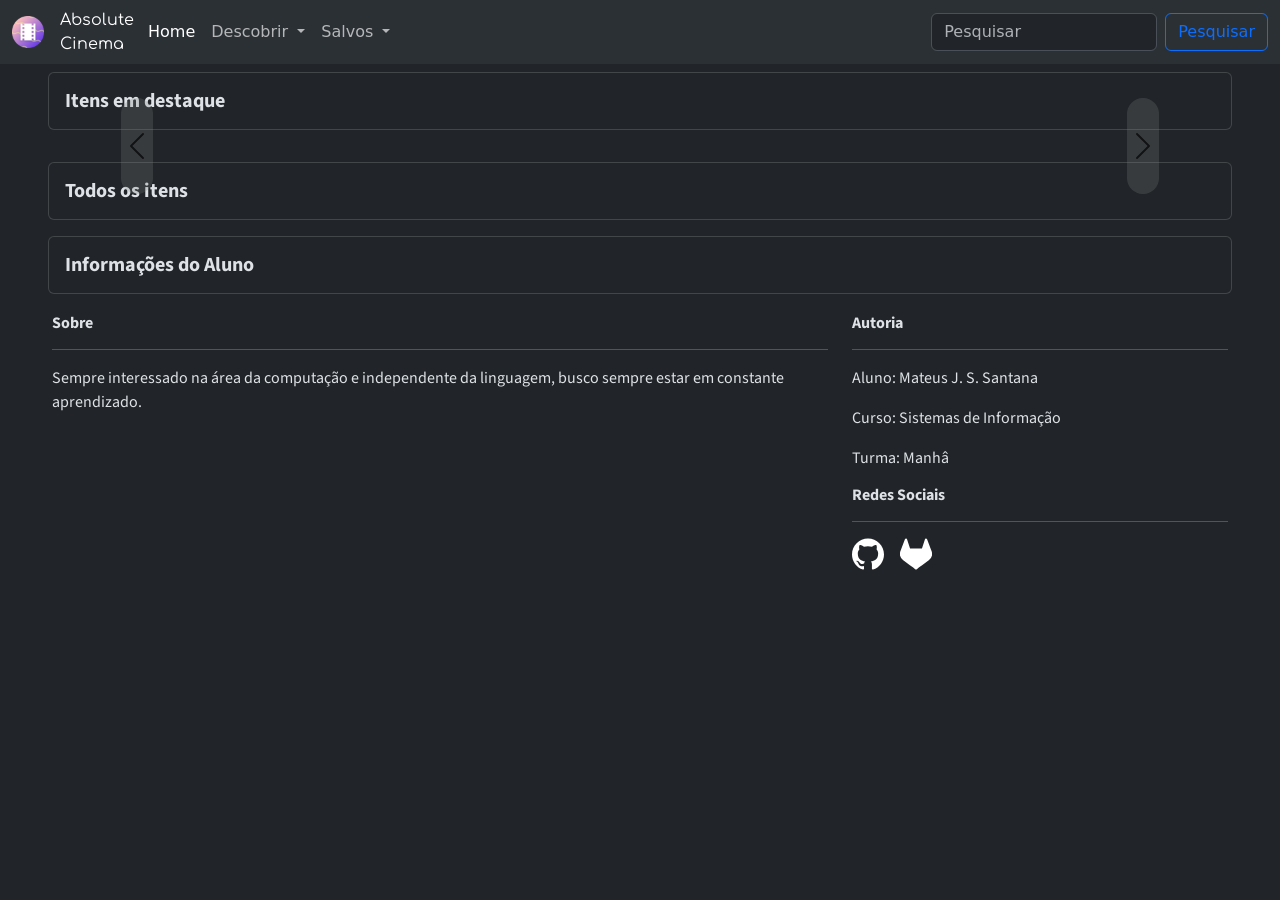
==== public/index.html @ 3ec8dc6d "A fonte foi trocada" ====
<!DOCTYPE html>
<html lang="en">

<head>
    <!-- Metadata -->
    <meta charset="UTF-8">
    <title>Absolute Cinema</title>
    <!-- Viewport -->
    <meta name="viewport" content="width=device-width, initial-scale=1">
    <!-- Favicon -->
    <link rel="icon" href="assets/img/favicon.ico">
    <!-- CSS -->
    <link rel="stylesheet" href="assets/css/styles.css" type="text/css">
    <!-- Fontes -->
    <link rel="preconnect" href="https://fonts.googleapis.com">
    <link rel="preconnect" href="https://fonts.gstatic.com" crossorigin>
    <link href="https://fonts.googleapis.com/css2?family=Comfortaa&display=swap" rel="stylesheet">
    <link href="https://fonts.googleapis.com/css2?family=Source+Sans+3&display=swap" rel="stylesheet">
    <!-- Bootstrap CSS & JS-->
    <link href="https://cdn.jsdelivr.net/npm/bootstrap@5.3.5/dist/css/bootstrap.min.css" rel="stylesheet"
        integrity="sha384-SgOJa3DmI69IUzQ2PVdRZhwQ+dy64/BUtbMJw1MZ8t5HZApcHrRKUc4W0kG879m7" crossorigin="anonymous">
    <script src="https://cdn.jsdelivr.net/npm/bootstrap@5.3.5/dist/js/bootstrap.bundle.min.js"
        integrity="sha384-k6d4wzSIapyDyv1kpU366/PK5hCdSbCRGRCMv+eplOQJWyd1fbcAu9OCUj5zNLiq" crossorigin="anonymous">
    </script>
</head>

<body data-bs-theme="dark">
    <!-- Cabeçalho -->
    <nav class="body-section body-header navbar navbar-expand-md bg-body-tertiary w-100">
        <div class="container-fluid">
            <a class="navbar-brand" href="/">
                <img class="picture-logo" src="assets/img/icon.png">
            </a>
            <a class="navbar-brand logo-text text-center text-md-start py-0 mx-0 fs-6 text-wrap" href="/">
                Absolute Cinema
            </a>
            <button class="navbar-toggler" type="button" data-bs-toggle="collapse"
                data-bs-target="#navbarSupportedContent" aria-controls="navbarSupportedContent" aria-expanded="false"
                aria-label="Toggle navigation">
                <span class="navbar-toggler-icon"></span>
            </button>
            <div class="collapse navbar-collapse" id="navbarSupportedContent">
                <ul class="navbar-nav me-auto mb-2 mb-lg-0">
                    <li class="nav-item">
                        <a class="nav-link active" aria-current="page" href="#">Home</a>
                    </li>
                    <li class="nav-item dropdown">
                        <a class="nav-link dropdown-toggle" href="trending.html" role="button" data-bs-toggle="dropdown"
                            aria-expanded="false">
                            Descobrir
                        </a>
                        <ul class="dropdown-menu">
                            <li><a class="dropdown-item" href="trending/new.html">Novidades</a></li>
                            <li><a class="dropdown-item" href="trending/popular.html">Populares</a></li>
                            <li><a class="dropdown-item" href="trending/rated.html">Bem Avaliados</a></li>
                            <li><a class="dropdown-item" href="trending/genres.html">Gêneros</a></li>
                        </ul>
                    </li>
                    <li class="nav-item dropdown">
                        <a class="nav-link dropdown-toggle" href="user/saved.html" role="button"
                            data-bs-toggle="dropdown" aria-expanded="false">
                            Salvos
                        </a>
                        <ul class="dropdown-menu">
                            <li><a class="dropdown-item" href="user/playlists.html">Minhas Listas</a></li>
                            <li><a class="dropdown-item" href="user/favorites.html">Favoritos</a></li>
                            <li><a class="dropdown-item" href="user/watchlater.html">Assistir mais tarde</a></li>
                        </ul>
                    </li>
                </ul>
                <form class="d-flex" role="search">
                    <input class="form-control me-2" type="search" placeholder="Pesquisar" aria-label="Search">
                    <button class="btn btn-outline-primary" type="submit">Pesquisar</button>
                </form>
            </div>
        </div>
    </nav>

    <div class="d-flex w-100 justify-content-center">
        <!-- Conteúdo -->
        <div class="avoid-large container-fluid m-0 g-0 p-2">

            <!-- Seção 1: Itens em Destaque -->
            <!-- TODO:
            const carousel = new bootstrap.Carousel('#myCarousel')
            -->
            <div class="card mb-3">
                <div class="card-body">
                    <h5 class="m-0 y-0">
                        <strong>Itens em destaque</strong>
                    </h5>
                </div>
            </div>

            <section>
                <div id="destaque" class="carousel slide" data-bs-ride="carousel">
                    <div id="carousel" class="carousel-inner"></div>
                    <button class="carousel-control-prev" type="button" data-bs-target="#destaque" data-bs-slide="prev">
                        <span class="carousel-control-prev-icon black-text-white-background-button"
                            aria-hidden="true"></span>
                        <span class="visually-hidden">Previous</span>
                    </button>
                    <button class="carousel-control-next" type="button" data-bs-target="#destaque" data-bs-slide="next">
                        <span class="carousel-control-next-icon black-text-white-background-button"
                            aria-hidden="true"></span>
                        <span class="visually-hidden">Next</span>
                    </button>

                </div>
            </section>

            <!-- Seção 2: Grupo de cards -->
            <div class="card my-3">
                <div class="card-body">
                    <h5 class="m-0 y-0">
                        <strong>Todos os itens</strong>
                    </h5>
                </div>
            </div>

            <section>
                <div id="cards-filmes" class="row row-cols-1 row-cols-md-2 g-4"></div>

            </section>

            <!-- Espaço vazio -->
            <div class="mt-4">
            </div>

            <!-- Seção 3 - Informações sobre o autor -->
            <div class="card my-3">
                <div class="card-body">
                    <h5 class="m-0 y-0">
                        <strong>Informações do Aluno</strong>
                    </h5>
                </div>
            </div>

            <section class="row p-1">
                <div class="col-md-8">
                    <h6><strong>Sobre</strong></h6>
                    <hr>
                    <p>Sempre interessado na área da computação e independente da linguagem, busco sempre estar em
                        constante
                        aprendizado.</p>
                </div>

                <div class="col-md-4">
                    <h6><strong>Autoria</strong></h6>
                    <hr>
                    <p>Aluno: Mateus J. S. Santana</p>
                    <p>Curso: Sistemas de Informação</p>
                    <p>Turma: Manhâ</p>
                    <h6><strong>Redes Sociais</strong></h6>
                    <hr>
                    <div class="d-flex flex-row">
                        <a class="text-decoration-none" href="https://github.com/mateusjdev">
                            <img class="social-icon me-3" src="assets/img/social/github.svg">
                        </a>
                        <a class="text-decoration-none" href="https://gitlab.com/mateusjdev">
                            <img class="social-icon me-3" src="assets/img/social/gitlab.svg">
                        </a>
                    </div>
                </div>
            </section>

        </div>
    </div>
    <!-- Montagem dinâmica do site -->
    <script>
        // Seleciona uma quantidade solicitada de ids do array de filmes aleatoriamente
        function getRandomMoviesId(filmes, quantidade) {
            idFilmes = [];

            for (i = 0; i < quantidade && i < filmes.length;) {
                let num = Math.floor(Math.random() * filmes.length);
                let unico = true;

                for (j = 0; j < idFilmes.length && unico; j++) {
                    if (num === idFilmes[j]) {
                        unico = false;
                    }
                }

                if (unico) {
                    idFilmes.push(num);
                    i++;
                }
            }

            return idFilmes;
        }

        function adicionarConteudo(filmes) {
            let arrIdFilmesAleatorios = getRandomMoviesId(filmes, 5);

            // Adiciona cards ao menu de "Itens em destaque"
            for (let i = 0; i < arrIdFilmesAleatorios.length; i++) {
                let id = arrIdFilmesAleatorios[i];
                let infoFilme = filmes[id];
                let carouselClass = "carousel-item";
                if (i === 0) {
                    // Configura o 1º card (index: 0) como ativo
                    carouselClass += " active";
                }

                document.getElementById("carousel").innerHTML += `<div class="${carouselClass}">
                    <a class="text-decoration-none" href="/detalhes.html?id=${infoFilme.id}">
                        <img src="assets/img/banner/${infoFilme.banner_wide}" class="d-block w-100">
                        <div class="carousel-caption black-text-white-background p-1 p-md-3">
                            <h5 class="m-0 p-0">${infoFilme.nome}</h5>
                            <p class="d-none d-md-block mt-1 m-0 p-0">${infoFilme.sinopse_breve}</p>
                        </div>
                    </a>
                </div>`

            }

            // Adiciona cards ao menu de "Todos os itens"
            for (let i = 0; i < filmes.length; i++) {
                let infoFilme = filmes[i];
                document.getElementById("cards-filmes").innerHTML += `<div class="col">
                    <a class="card h-100 text-decoration-none" href="/detalhes.html?id=${infoFilme.id}">
                        <img src="assets/img/banner/${infoFilme.banner_wide}" class="card-img-top">
                        <div class="card-body">
                            <h5 class="card-title">${infoFilme.nome}</h5>
                            <p class="card-text">${infoFilme.sinopse_breve}</p>
                        </div>
                    </a>
                </div>`
            }
        }

        // JSON com os dados dos filmes
        // Pode ser acessado pelo objeto
        var filmes = fetch('http://localhost:3000/filmes')
            .then(res => res.json())
            .then(data => adicionarConteudo(data))
            .catch(err => console.error('Erro:', err))
    </script>

</body>

</html>
---- public/assets/css/styles.css ----
:root {
    --carousel-text: rgb(255, 255, 255);
}

.black-text-white-background h5,
.black-text-white-background p {
    color: var(--carousel-text);
}

.black-text-white-background,
.black-text-white-background-button {
    background: rgba(127, 127, 127, 0.5);
    backdrop-filter: blur(4px);
}

.black-text-white-background {
    border-radius: 10px;
    padding-top: 8px;
    padding-bottom: 8px;
}

.black-text-white-background-button {
    border-radius: 45px;
    padding-top: 48px;
    padding-bottom: 48px;
}

.avoid-large {
    /* Configurado um tamanho máximo para a pagina inicial, porque alguns 
        itens ficam muito grandes em monitores maiores.
        */
    max-width: 75em;
}

p,
h1,
h2,
h3,
h4,
h5,
h6 {
    font-family: "Source Sans 3", sans-serif;
    font-optical-sizing: auto;
    font-weight: 400;
    font-style: normal;
}

.logo-text {
    max-width: 80px;
    font-family: "Comfortaa", sans-serif;
    font-optical-sizing: auto;
    font-weight: 400;
    font-style: normal;
}

.avoid-large-picture {
    max-width: 300px !important;
}

.thumbBackground {
    background-position: center;
    background-size: contain;
}

.thumbBackdrop {
    backdrop-filter: blur(4px);
    background-color: rgba(0, 0, 0, 0.5);
}

.extra-youtube {
    aspect-ratio: 16/9;
    height: auto;
}

.extra-img {
    aspect-ratio: 16/9;
    height: auto;
    position: relative;
}

.download-button {
    position: absolute;
    right: 0;
    bottom: 0;
}

.picture-logo,
.social-icon,
.download-icon {
    width: 32px;
    height: 32px;
}

.warning-icon {
    width: 64px;
    height: 64px;
}

[data-bs-theme="dark"] .download-icon,
[data-bs-theme="dark"] .warning-icon,
[data-bs-theme="dark"] .social-icon {
    filter: invert();
}
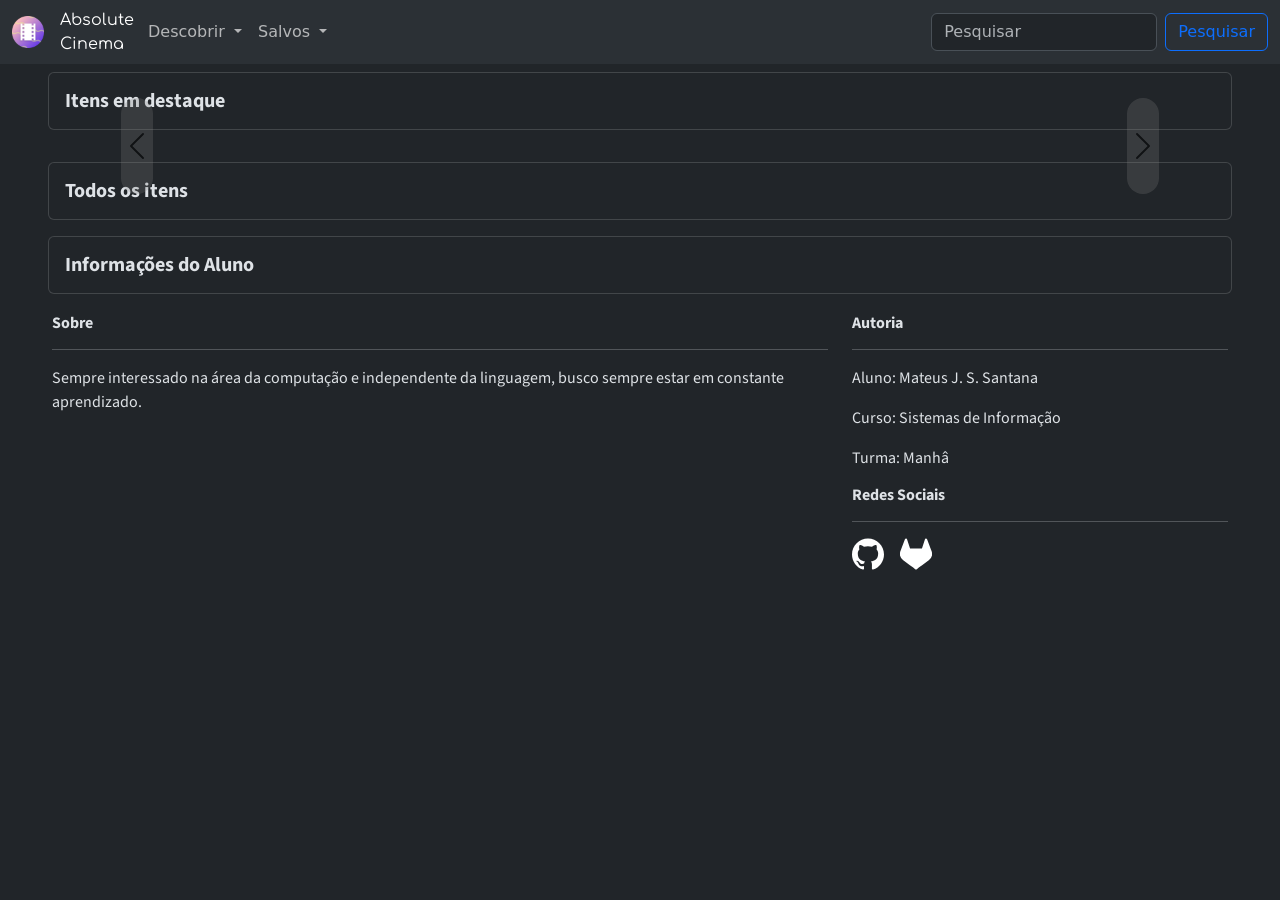
==== commit db4e6b57: "Remover navbar.home" ====
--- a/public/index.html
+++ b/public/index.html
@@ -41,9 +41,6 @@
             </button>
             <div class="collapse navbar-collapse" id="navbarSupportedContent">
                 <ul class="navbar-nav me-auto mb-2 mb-lg-0">
-                    <li class="nav-item">
-                        <a class="nav-link active" aria-current="page" href="#">Home</a>
-                    </li>
                     <li class="nav-item dropdown">
                         <a class="nav-link dropdown-toggle" href="trending.html" role="button" data-bs-toggle="dropdown"
                             aria-expanded="false">
--- a/public/assets/css/styles.css
+++ b/public/assets/css/styles.css
@@ -100,4 +100,8 @@
 [data-bs-theme="dark"] .warning-icon,
 [data-bs-theme="dark"] .social-icon {
     filter: invert();
+}
+
+.overflow-wrap-break-word {
+    overflow-wrap: break-word;
 }
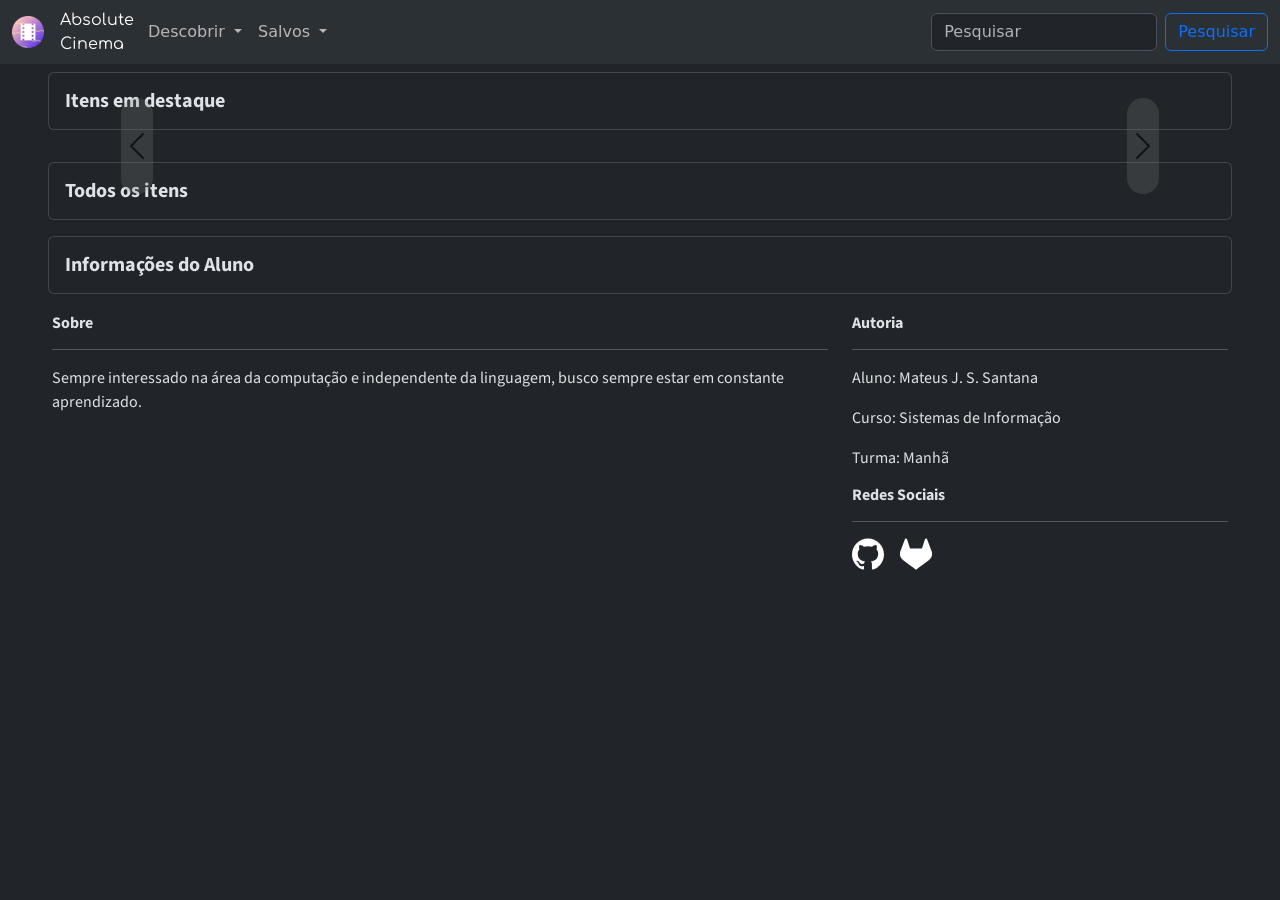
==== commit 5b768973: "Add editorconfig, +prettier" ====
--- a/public/index.html
+++ b/public/index.html
@@ -2,206 +2,203 @@
 <html lang="en">
 
 <head>
-    <!-- Metadata -->
-    <meta charset="UTF-8">
-    <title>Absolute Cinema</title>
-    <!-- Viewport -->
-    <meta name="viewport" content="width=device-width, initial-scale=1">
-    <!-- Favicon -->
-    <link rel="icon" href="assets/img/favicon.ico">
-    <!-- CSS -->
-    <link rel="stylesheet" href="assets/css/styles.css" type="text/css">
-    <!-- Fontes -->
-    <link rel="preconnect" href="https://fonts.googleapis.com">
-    <link rel="preconnect" href="https://fonts.gstatic.com" crossorigin>
-    <link href="https://fonts.googleapis.com/css2?family=Comfortaa&display=swap" rel="stylesheet">
-    <link href="https://fonts.googleapis.com/css2?family=Source+Sans+3&display=swap" rel="stylesheet">
-    <!-- Bootstrap CSS & JS-->
-    <link href="https://cdn.jsdelivr.net/npm/bootstrap@5.3.5/dist/css/bootstrap.min.css" rel="stylesheet"
-        integrity="sha384-SgOJa3DmI69IUzQ2PVdRZhwQ+dy64/BUtbMJw1MZ8t5HZApcHrRKUc4W0kG879m7" crossorigin="anonymous">
-    <script src="https://cdn.jsdelivr.net/npm/bootstrap@5.3.5/dist/js/bootstrap.bundle.min.js"
-        integrity="sha384-k6d4wzSIapyDyv1kpU366/PK5hCdSbCRGRCMv+eplOQJWyd1fbcAu9OCUj5zNLiq" crossorigin="anonymous">
+  <!-- Metadata -->
+  <meta charset="UTF-8">
+  <title>Absolute Cinema</title>
+  <!-- Viewport -->
+  <meta name="viewport" content="width=device-width, initial-scale=1">
+  <!-- Favicon -->
+  <link rel="icon" href="assets/img/favicon.ico">
+  <!-- CSS -->
+  <link rel="stylesheet" href="assets/css/styles.css" type="text/css">
+  <!-- Fontes -->
+  <link rel="preconnect" href="https://fonts.googleapis.com">
+  <link rel="preconnect" href="https://fonts.gstatic.com" crossorigin>
+  <link href="https://fonts.googleapis.com/css2?family=Comfortaa&display=swap" rel="stylesheet">
+  <link href="https://fonts.googleapis.com/css2?family=Source+Sans+3&display=swap" rel="stylesheet">
+  <!-- Bootstrap CSS & JS-->
+  <link href="https://cdn.jsdelivr.net/npm/bootstrap@5.3.5/dist/css/bootstrap.min.css" rel="stylesheet"
+    integrity="sha384-SgOJa3DmI69IUzQ2PVdRZhwQ+dy64/BUtbMJw1MZ8t5HZApcHrRKUc4W0kG879m7" crossorigin="anonymous">
+  <script src="https://cdn.jsdelivr.net/npm/bootstrap@5.3.5/dist/js/bootstrap.bundle.min.js"
+    integrity="sha384-k6d4wzSIapyDyv1kpU366/PK5hCdSbCRGRCMv+eplOQJWyd1fbcAu9OCUj5zNLiq" crossorigin="anonymous">
     </script>
 </head>
 
 <body data-bs-theme="dark">
-    <!-- Cabeçalho -->
-    <nav class="body-section body-header navbar navbar-expand-md bg-body-tertiary w-100">
-        <div class="container-fluid">
-            <a class="navbar-brand" href="/">
-                <img class="picture-logo" src="assets/img/icon.png">
-            </a>
-            <a class="navbar-brand logo-text text-center text-md-start py-0 mx-0 fs-6 text-wrap" href="/">
-                Absolute Cinema
-            </a>
-            <button class="navbar-toggler" type="button" data-bs-toggle="collapse"
-                data-bs-target="#navbarSupportedContent" aria-controls="navbarSupportedContent" aria-expanded="false"
-                aria-label="Toggle navigation">
-                <span class="navbar-toggler-icon"></span>
-            </button>
-            <div class="collapse navbar-collapse" id="navbarSupportedContent">
-                <ul class="navbar-nav me-auto mb-2 mb-lg-0">
-                    <li class="nav-item dropdown">
-                        <a class="nav-link dropdown-toggle" href="trending.html" role="button" data-bs-toggle="dropdown"
-                            aria-expanded="false">
-                            Descobrir
-                        </a>
-                        <ul class="dropdown-menu">
-                            <li><a class="dropdown-item" href="trending/new.html">Novidades</a></li>
-                            <li><a class="dropdown-item" href="trending/popular.html">Populares</a></li>
-                            <li><a class="dropdown-item" href="trending/rated.html">Bem Avaliados</a></li>
-                            <li><a class="dropdown-item" href="trending/genres.html">Gêneros</a></li>
-                        </ul>
-                    </li>
-                    <li class="nav-item dropdown">
-                        <a class="nav-link dropdown-toggle" href="user/saved.html" role="button"
-                            data-bs-toggle="dropdown" aria-expanded="false">
-                            Salvos
-                        </a>
-                        <ul class="dropdown-menu">
-                            <li><a class="dropdown-item" href="user/playlists.html">Minhas Listas</a></li>
-                            <li><a class="dropdown-item" href="user/favorites.html">Favoritos</a></li>
-                            <li><a class="dropdown-item" href="user/watchlater.html">Assistir mais tarde</a></li>
-                        </ul>
-                    </li>
-                </ul>
-                <form class="d-flex" role="search">
-                    <input class="form-control me-2" type="search" placeholder="Pesquisar" aria-label="Search">
-                    <button class="btn btn-outline-primary" type="submit">Pesquisar</button>
-                </form>
-            </div>
-        </div>
-    </nav>
-
-    <div class="d-flex w-100 justify-content-center">
-        <!-- Conteúdo -->
-        <div class="avoid-large container-fluid m-0 g-0 p-2">
-
-            <!-- Seção 1: Itens em Destaque -->
-            <!-- TODO:
+  <!-- Cabeçalho -->
+  <nav class="body-section body-header navbar navbar-expand-md bg-body-tertiary w-100">
+    <div class="container-fluid">
+      <a class="navbar-brand" href="/">
+        <img class="picture-logo" src="assets/img/icon.png">
+      </a>
+      <a class="navbar-brand logo-text text-center text-md-start py-0 mx-0 fs-6 text-wrap" href="/">
+        Absolute Cinema
+      </a>
+      <button class="navbar-toggler" type="button" data-bs-toggle="collapse" data-bs-target="#navbarSupportedContent"
+        aria-controls="navbarSupportedContent" aria-expanded="false" aria-label="Toggle navigation">
+        <span class="navbar-toggler-icon"></span>
+      </button>
+      <div class="collapse navbar-collapse" id="navbarSupportedContent">
+        <ul class="navbar-nav me-auto mb-2 mb-lg-0">
+          <li class="nav-item dropdown">
+            <a class="nav-link dropdown-toggle" href="trending.html" role="button" data-bs-toggle="dropdown"
+              aria-expanded="false">
+              Descobrir
+            </a>
+            <ul class="dropdown-menu">
+              <li><a class="dropdown-item" href="trending/new.html">Novidades</a></li>
+              <li><a class="dropdown-item" href="trending/popular.html">Populares</a></li>
+              <li><a class="dropdown-item" href="trending/rated.html">Bem Avaliados</a></li>
+              <li><a class="dropdown-item" href="trending/genres.html">Gêneros</a></li>
+            </ul>
+          </li>
+          <li class="nav-item dropdown">
+            <a class="nav-link dropdown-toggle" href="user/saved.html" role="button" data-bs-toggle="dropdown"
+              aria-expanded="false">
+              Salvos
+            </a>
+            <ul class="dropdown-menu">
+              <li><a class="dropdown-item" href="user/playlists.html">Minhas Listas</a></li>
+              <li><a class="dropdown-item" href="user/favorites.html">Favoritos</a></li>
+              <li><a class="dropdown-item" href="user/watchlater.html">Assistir mais tarde</a></li>
+            </ul>
+          </li>
+        </ul>
+        <form class="d-flex" role="search">
+          <input class="form-control me-2" type="search" placeholder="Pesquisar" aria-label="Search">
+          <button class="btn btn-outline-primary" type="submit">Pesquisar</button>
+        </form>
+      </div>
+    </div>
+  </nav>
+
+  <div class="d-flex w-100 justify-content-center">
+    <!-- Conteúdo -->
+    <div class="avoid-large container-fluid m-0 g-0 p-2">
+
+      <!-- Seção 1: Itens em Destaque -->
+      <!-- TODO:
             const carousel = new bootstrap.Carousel('#myCarousel')
             -->
-            <div class="card mb-3">
-                <div class="card-body">
-                    <h5 class="m-0 y-0">
-                        <strong>Itens em destaque</strong>
-                    </h5>
-                </div>
-            </div>
-
-            <section>
-                <div id="destaque" class="carousel slide" data-bs-ride="carousel">
-                    <div id="carousel" class="carousel-inner"></div>
-                    <button class="carousel-control-prev" type="button" data-bs-target="#destaque" data-bs-slide="prev">
-                        <span class="carousel-control-prev-icon black-text-white-background-button"
-                            aria-hidden="true"></span>
-                        <span class="visually-hidden">Previous</span>
-                    </button>
-                    <button class="carousel-control-next" type="button" data-bs-target="#destaque" data-bs-slide="next">
-                        <span class="carousel-control-next-icon black-text-white-background-button"
-                            aria-hidden="true"></span>
-                        <span class="visually-hidden">Next</span>
-                    </button>
-
-                </div>
-            </section>
-
-            <!-- Seção 2: Grupo de cards -->
-            <div class="card my-3">
-                <div class="card-body">
-                    <h5 class="m-0 y-0">
-                        <strong>Todos os itens</strong>
-                    </h5>
-                </div>
-            </div>
-
-            <section>
-                <div id="cards-filmes" class="row row-cols-1 row-cols-md-2 g-4"></div>
-
-            </section>
-
-            <!-- Espaço vazio -->
-            <div class="mt-4">
-            </div>
-
-            <!-- Seção 3 - Informações sobre o autor -->
-            <div class="card my-3">
-                <div class="card-body">
-                    <h5 class="m-0 y-0">
-                        <strong>Informações do Aluno</strong>
-                    </h5>
-                </div>
-            </div>
-
-            <section class="row p-1">
-                <div class="col-md-8">
-                    <h6><strong>Sobre</strong></h6>
-                    <hr>
-                    <p>Sempre interessado na área da computação e independente da linguagem, busco sempre estar em
-                        constante
-                        aprendizado.</p>
-                </div>
-
-                <div class="col-md-4">
-                    <h6><strong>Autoria</strong></h6>
-                    <hr>
-                    <p>Aluno: Mateus J. S. Santana</p>
-                    <p>Curso: Sistemas de Informação</p>
-                    <p>Turma: Manhâ</p>
-                    <h6><strong>Redes Sociais</strong></h6>
-                    <hr>
-                    <div class="d-flex flex-row">
-                        <a class="text-decoration-none" href="https://github.com/mateusjdev">
-                            <img class="social-icon me-3" src="assets/img/social/github.svg">
-                        </a>
-                        <a class="text-decoration-none" href="https://gitlab.com/mateusjdev">
-                            <img class="social-icon me-3" src="assets/img/social/gitlab.svg">
-                        </a>
-                    </div>
-                </div>
-            </section>
-
-        </div>
+      <div class="card mb-3">
+        <div class="card-body">
+          <h5 class="m-0 y-0">
+            <strong>Itens em destaque</strong>
+          </h5>
+        </div>
+      </div>
+
+      <section>
+        <div id="destaque" class="carousel slide" data-bs-ride="carousel">
+          <div id="carousel" class="carousel-inner"></div>
+          <button class="carousel-control-prev" type="button" data-bs-target="#destaque" data-bs-slide="prev">
+            <span class="carousel-control-prev-icon black-text-white-background-button" aria-hidden="true"></span>
+            <span class="visually-hidden">Previous</span>
+          </button>
+          <button class="carousel-control-next" type="button" data-bs-target="#destaque" data-bs-slide="next">
+            <span class="carousel-control-next-icon black-text-white-background-button" aria-hidden="true"></span>
+            <span class="visually-hidden">Next</span>
+          </button>
+
+        </div>
+      </section>
+
+      <!-- Seção 2: Grupo de cards -->
+      <div class="card my-3">
+        <div class="card-body">
+          <h5 class="m-0 y-0">
+            <strong>Todos os itens</strong>
+          </h5>
+        </div>
+      </div>
+
+      <section>
+        <div id="cards-filmes" class="row row-cols-1 row-cols-md-2 g-4"></div>
+
+      </section>
+
+      <!-- Espaço vazio -->
+      <div class="mt-4">
+      </div>
+
+      <!-- Seção 3 - Informações sobre o autor -->
+      <div class="card my-3">
+        <div class="card-body">
+          <h5 class="m-0 y-0">
+            <strong>Informações do Aluno</strong>
+          </h5>
+        </div>
+      </div>
+
+      <section class="row p-1">
+        <div class="col-md-8">
+          <h6><strong>Sobre</strong></h6>
+          <hr>
+          <p>Sempre interessado na área da computação e independente da linguagem, busco sempre estar em
+            constante
+            aprendizado.</p>
+        </div>
+
+        <div class="col-md-4">
+          <h6><strong>Autoria</strong></h6>
+          <hr>
+          <p>Aluno: Mateus J. S. Santana</p>
+          <p>Curso: Sistemas de Informação</p>
+          <p>Turma: Manhã</p>
+          <h6><strong>Redes Sociais</strong></h6>
+          <hr>
+          <div class="d-flex flex-row">
+            <a class="text-decoration-none" href="https://github.com/mateusjdev">
+              <img class="social-icon me-3" src="assets/img/social/github.svg">
+            </a>
+            <a class="text-decoration-none" href="https://gitlab.com/mateusjdev">
+              <img class="social-icon me-3" src="assets/img/social/gitlab.svg">
+            </a>
+          </div>
+        </div>
+      </section>
+
     </div>
-    <!-- Montagem dinâmica do site -->
-    <script>
-        // Seleciona uma quantidade solicitada de ids do array de filmes aleatoriamente
-        function getRandomMoviesId(filmes, quantidade) {
-            idFilmes = [];
-
-            for (i = 0; i < quantidade && i < filmes.length;) {
-                let num = Math.floor(Math.random() * filmes.length);
-                let unico = true;
-
-                for (j = 0; j < idFilmes.length && unico; j++) {
-                    if (num === idFilmes[j]) {
-                        unico = false;
-                    }
-                }
-
-                if (unico) {
-                    idFilmes.push(num);
-                    i++;
-                }
-            }
-
-            return idFilmes;
+  </div>
+  <!-- Montagem dinâmica do site -->
+  <script>
+    // Seleciona uma quantidade solicitada de ids do array de filmes aleatoriamente
+    function getRandomMoviesId(filmes, quantidade) {
+      idFilmes = [];
+
+      for (i = 0; i < quantidade && i < filmes.length;) {
+        let num = Math.floor(Math.random() * filmes.length);
+        let unico = true;
+
+        for (j = 0; j < idFilmes.length && unico; j++) {
+          if (num === idFilmes[j]) {
+            unico = false;
+          }
         }
 
-        function adicionarConteudo(filmes) {
-            let arrIdFilmesAleatorios = getRandomMoviesId(filmes, 5);
-
-            // Adiciona cards ao menu de "Itens em destaque"
-            for (let i = 0; i < arrIdFilmesAleatorios.length; i++) {
-                let id = arrIdFilmesAleatorios[i];
-                let infoFilme = filmes[id];
-                let carouselClass = "carousel-item";
-                if (i === 0) {
-                    // Configura o 1º card (index: 0) como ativo
-                    carouselClass += " active";
-                }
-
-                document.getElementById("carousel").innerHTML += `<div class="${carouselClass}">
+        if (unico) {
+          idFilmes.push(num);
+          i++;
+        }
+      }
+
+      return idFilmes;
+    }
+
+    function adicionarConteudo(filmes) {
+      let arrIdFilmesAleatorios = getRandomMoviesId(filmes, 5);
+
+      // Adiciona cards ao menu de "Itens em destaque"
+      for (let i = 0; i < arrIdFilmesAleatorios.length; i++) {
+        let id = arrIdFilmesAleatorios[i];
+        let infoFilme = filmes[id];
+        let carouselClass = "carousel-item";
+        if (i === 0) {
+          // Configura o 1º card (index: 0) como ativo
+          carouselClass += " active";
+        }
+
+        document.getElementById("carousel").innerHTML += `<div class="${carouselClass}">
                     <a class="text-decoration-none" href="/detalhes.html?id=${infoFilme.id}">
                         <img src="assets/img/banner/${infoFilme.banner_wide}" class="d-block w-100">
                         <div class="carousel-caption black-text-white-background p-1 p-md-3">
@@ -211,12 +208,12 @@
                     </a>
                 </div>`
 
-            }
-
-            // Adiciona cards ao menu de "Todos os itens"
-            for (let i = 0; i < filmes.length; i++) {
-                let infoFilme = filmes[i];
-                document.getElementById("cards-filmes").innerHTML += `<div class="col">
+      }
+
+      // Adiciona cards ao menu de "Todos os itens"
+      for (let i = 0; i < filmes.length; i++) {
+        let infoFilme = filmes[i];
+        document.getElementById("cards-filmes").innerHTML += `<div class="col">
                     <a class="card h-100 text-decoration-none" href="/detalhes.html?id=${infoFilme.id}">
                         <img src="assets/img/banner/${infoFilme.banner_wide}" class="card-img-top">
                         <div class="card-body">
@@ -225,17 +222,17 @@
                         </div>
                     </a>
                 </div>`
-            }
-        }
-
-        // JSON com os dados dos filmes
-        // Pode ser acessado pelo objeto
-        var filmes = fetch('http://localhost:3000/filmes')
-            .then(res => res.json())
-            .then(data => adicionarConteudo(data))
-            .catch(err => console.error('Erro:', err))
-    </script>
+      }
+    }
+
+    // JSON com os dados dos filmes
+    // Pode ser acessado pelo objeto
+    var filmes = fetch('http://localhost:3000/filmes')
+      .then(res => res.json())
+      .then(data => adicionarConteudo(data))
+      .catch(err => console.error('Erro:', err))
+  </script>
 
 </body>
 
-</html>+</html>
--- a/public/assets/css/styles.css
+++ b/public/assets/css/styles.css
@@ -104,4 +104,4 @@
 
 .overflow-wrap-break-word {
     overflow-wrap: break-word;
-}+}
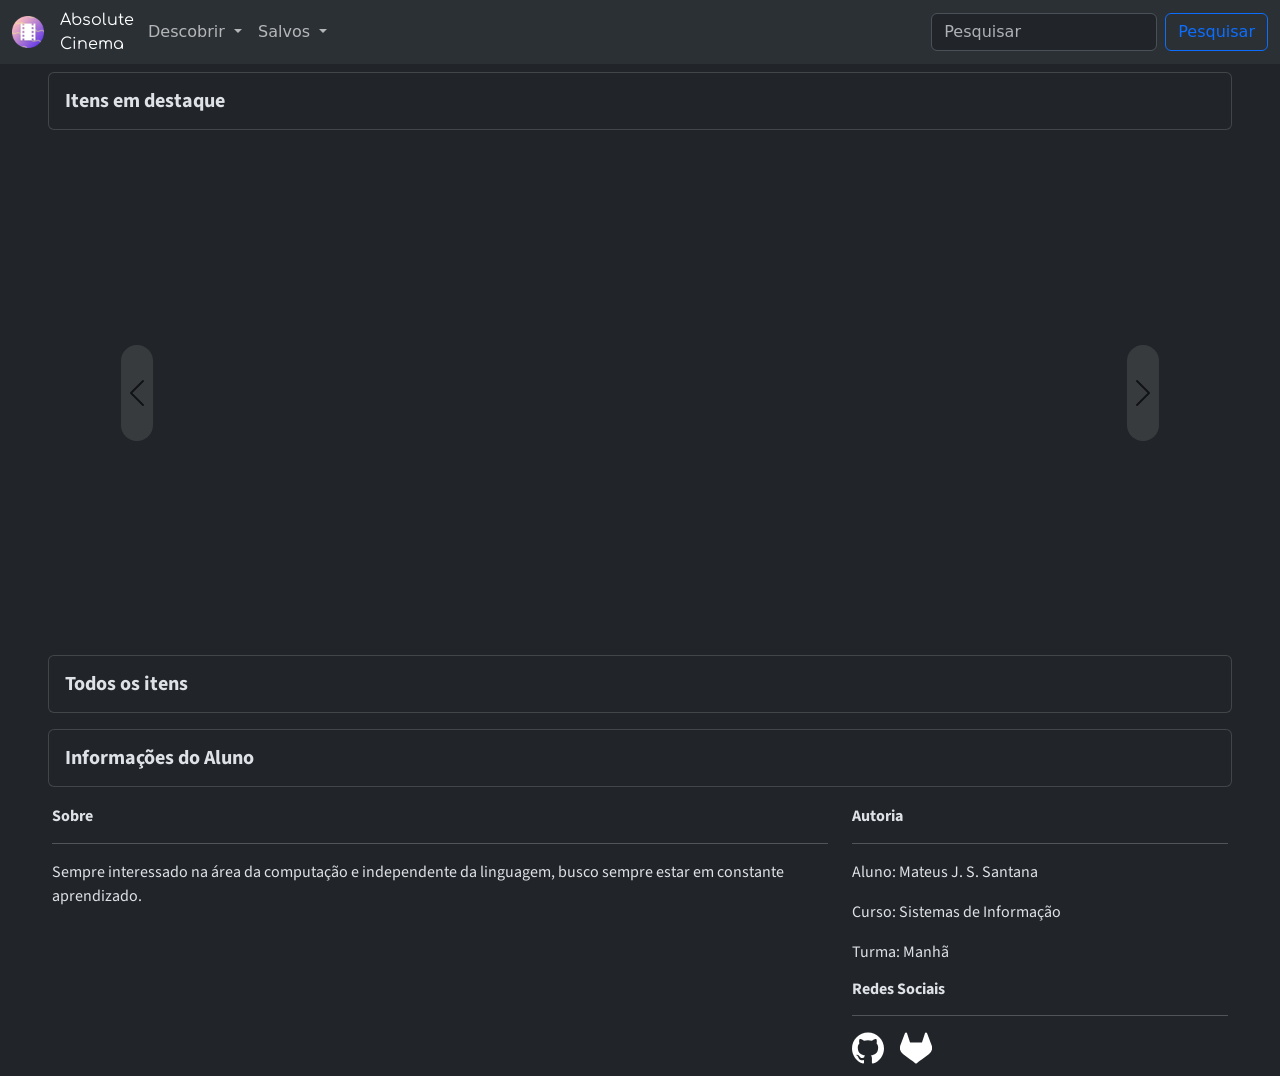
==== commit e0ca8472: "Fit large images" ====
--- a/public/index.html
+++ b/public/index.html
@@ -77,9 +77,7 @@
     <div class="avoid-large container-fluid m-0 g-0 p-2">
 
       <!-- Seção 1: Itens em Destaque -->
-      <!-- TODO:
-            const carousel = new bootstrap.Carousel('#myCarousel')
-            -->
+      <!-- TODO: const carousel = new bootstrap.Carousel('#myCarousel') -->
       <div class="card mb-3">
         <div class="card-body">
           <h5 class="m-0 y-0">
@@ -90,7 +88,7 @@
 
       <section>
         <div id="destaque" class="carousel slide" data-bs-ride="carousel">
-          <div id="carousel" class="carousel-inner"></div>
+          <div id="carousel" class="carousel-inner rounded"></div>
           <button class="carousel-control-prev" type="button" data-bs-target="#destaque" data-bs-slide="prev">
             <span class="carousel-control-prev-icon black-text-white-background-button" aria-hidden="true"></span>
             <span class="visually-hidden">Previous</span>
@@ -135,8 +133,7 @@
           <h6><strong>Sobre</strong></h6>
           <hr>
           <p>Sempre interessado na área da computação e independente da linguagem, busco sempre estar em
-            constante
-            aprendizado.</p>
+            constante aprendizado.</p>
         </div>
 
         <div class="col-md-4">
@@ -160,78 +157,9 @@
 
     </div>
   </div>
+
   <!-- Montagem dinâmica do site -->
-  <script>
-    // Seleciona uma quantidade solicitada de ids do array de filmes aleatoriamente
-    function getRandomMoviesId(filmes, quantidade) {
-      idFilmes = [];
-
-      for (i = 0; i < quantidade && i < filmes.length;) {
-        let num = Math.floor(Math.random() * filmes.length);
-        let unico = true;
-
-        for (j = 0; j < idFilmes.length && unico; j++) {
-          if (num === idFilmes[j]) {
-            unico = false;
-          }
-        }
-
-        if (unico) {
-          idFilmes.push(num);
-          i++;
-        }
-      }
-
-      return idFilmes;
-    }
-
-    function adicionarConteudo(filmes) {
-      let arrIdFilmesAleatorios = getRandomMoviesId(filmes, 5);
-
-      // Adiciona cards ao menu de "Itens em destaque"
-      for (let i = 0; i < arrIdFilmesAleatorios.length; i++) {
-        let id = arrIdFilmesAleatorios[i];
-        let infoFilme = filmes[id];
-        let carouselClass = "carousel-item";
-        if (i === 0) {
-          // Configura o 1º card (index: 0) como ativo
-          carouselClass += " active";
-        }
-
-        document.getElementById("carousel").innerHTML += `<div class="${carouselClass}">
-                    <a class="text-decoration-none" href="/detalhes.html?id=${infoFilme.id}">
-                        <img src="assets/img/banner/${infoFilme.banner_wide}" class="d-block w-100">
-                        <div class="carousel-caption black-text-white-background p-1 p-md-3">
-                            <h5 class="m-0 p-0">${infoFilme.nome}</h5>
-                            <p class="d-none d-md-block mt-1 m-0 p-0">${infoFilme.sinopse_breve}</p>
-                        </div>
-                    </a>
-                </div>`
-
-      }
-
-      // Adiciona cards ao menu de "Todos os itens"
-      for (let i = 0; i < filmes.length; i++) {
-        let infoFilme = filmes[i];
-        document.getElementById("cards-filmes").innerHTML += `<div class="col">
-                    <a class="card h-100 text-decoration-none" href="/detalhes.html?id=${infoFilme.id}">
-                        <img src="assets/img/banner/${infoFilme.banner_wide}" class="card-img-top">
-                        <div class="card-body">
-                            <h5 class="card-title">${infoFilme.nome}</h5>
-                            <p class="card-text">${infoFilme.sinopse_breve}</p>
-                        </div>
-                    </a>
-                </div>`
-      }
-    }
-
-    // JSON com os dados dos filmes
-    // Pode ser acessado pelo objeto
-    var filmes = fetch('http://localhost:3000/filmes')
-      .then(res => res.json())
-      .then(data => adicionarConteudo(data))
-      .catch(err => console.error('Erro:', err))
-  </script>
+  <script src="assets/scripts/index.js"></script>
 
 </body>
 
--- a/public/assets/css/styles.css
+++ b/public/assets/css/styles.css
@@ -59,7 +59,7 @@
 
 .thumbBackground {
     background-position: center;
-    background-size: contain;
+    background-size: cover;
 }
 
 .thumbBackdrop {
@@ -105,3 +105,21 @@
 .overflow-wrap-break-word {
     overflow-wrap: break-word;
 }
+
+.movie-cover {
+    object-fit: cover;
+    max-height: 15em;
+    aspect-ratio: 12/5;
+}
+
+#carousel {
+    aspect-ratio: 12/5;
+}
+#carousel div.carousel-item {
+    height: 100%;
+}
+
+#carousel img {
+    height: 100%;
+    object-fit: cover;
+}
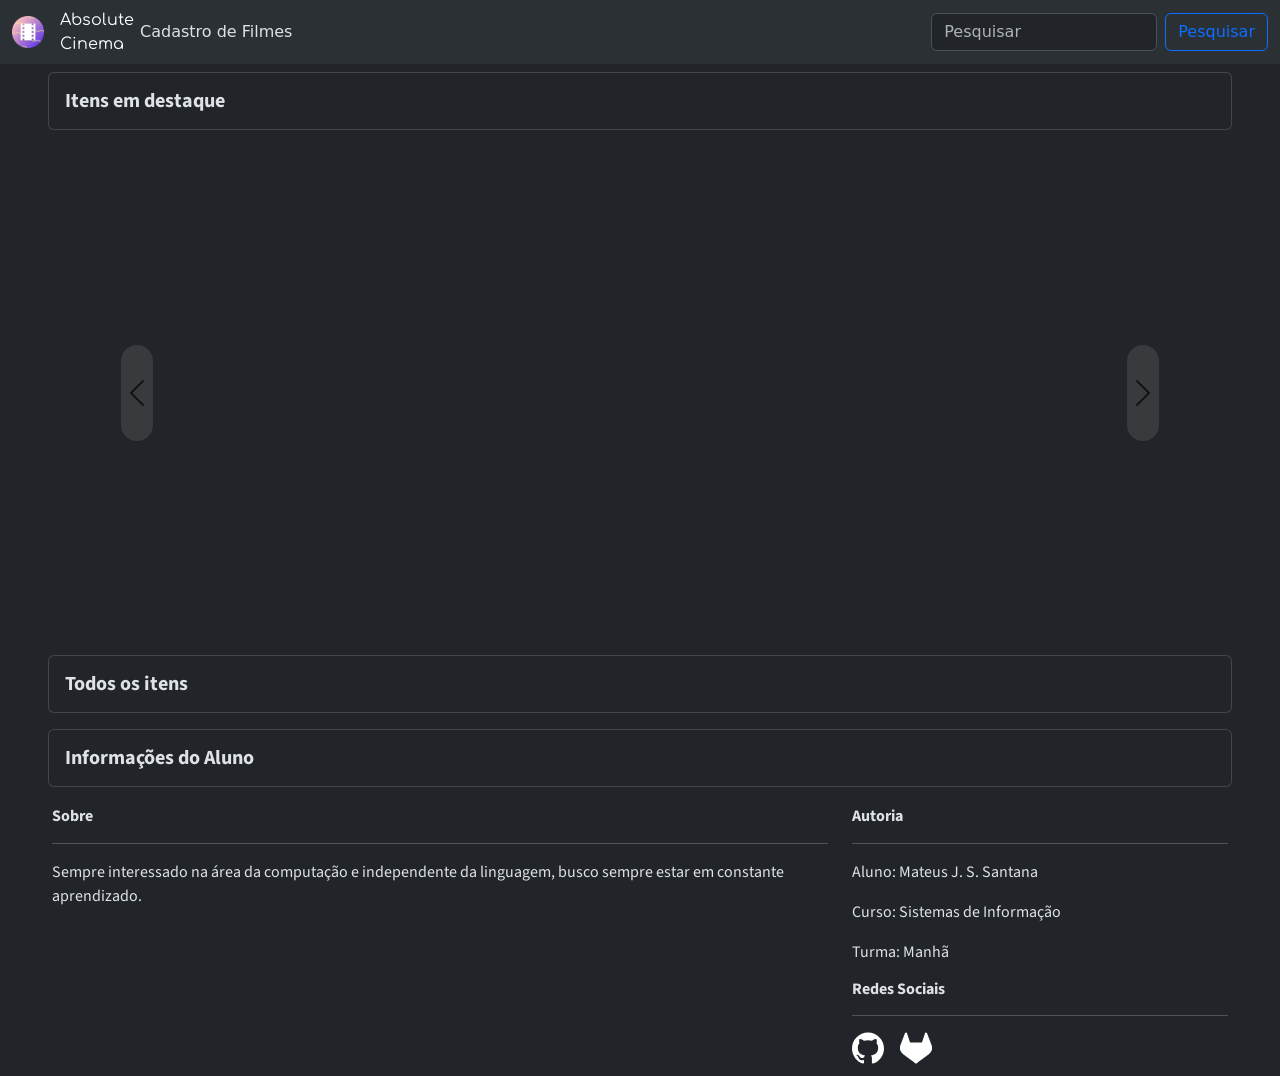
==== commit cc2fa3a2: "Alterado cabeçalhos" ====
--- a/public/index.html
+++ b/public/index.html
@@ -1,166 +1,168 @@
-<!DOCTYPE html>
+<!doctype html>
 <html lang="en">
+  <head>
+    <!-- Metadata -->
+    <meta charset="UTF-8" />
+    <title>Absolute Cinema</title>
+    <!-- Viewport -->
+    <meta name="viewport" content="width=device-width, initial-scale=1" />
+    <!-- Favicon -->
+    <link rel="icon" href="assets/img/favicon.ico" />
+    <!-- CSS -->
+    <link rel="stylesheet" href="assets/css/styles.css" type="text/css" />
+    <!-- Fontes -->
+    <link rel="preconnect" href="https://fonts.googleapis.com" />
+    <link rel="preconnect" href="https://fonts.gstatic.com" crossorigin />
+    <link href="https://fonts.googleapis.com/css2?family=Comfortaa&display=swap" rel="stylesheet" />
+    <link
+      href="https://fonts.googleapis.com/css2?family=Source+Sans+3&display=swap"
+      rel="stylesheet" />
+    <!-- Bootstrap CSS & JS-->
+    <link
+      href="https://cdn.jsdelivr.net/npm/bootstrap@5.3.5/dist/css/bootstrap.min.css"
+      rel="stylesheet"
+      integrity="sha384-SgOJa3DmI69IUzQ2PVdRZhwQ+dy64/BUtbMJw1MZ8t5HZApcHrRKUc4W0kG879m7"
+      crossorigin="anonymous" />
+    <script
+      src="https://cdn.jsdelivr.net/npm/bootstrap@5.3.5/dist/js/bootstrap.bundle.min.js"
+      integrity="sha384-k6d4wzSIapyDyv1kpU366/PK5hCdSbCRGRCMv+eplOQJWyd1fbcAu9OCUj5zNLiq"
+      crossorigin="anonymous"></script>
+  </head>
 
-<head>
-  <!-- Metadata -->
-  <meta charset="UTF-8">
-  <title>Absolute Cinema</title>
-  <!-- Viewport -->
-  <meta name="viewport" content="width=device-width, initial-scale=1">
-  <!-- Favicon -->
-  <link rel="icon" href="assets/img/favicon.ico">
-  <!-- CSS -->
-  <link rel="stylesheet" href="assets/css/styles.css" type="text/css">
-  <!-- Fontes -->
-  <link rel="preconnect" href="https://fonts.googleapis.com">
-  <link rel="preconnect" href="https://fonts.gstatic.com" crossorigin>
-  <link href="https://fonts.googleapis.com/css2?family=Comfortaa&display=swap" rel="stylesheet">
-  <link href="https://fonts.googleapis.com/css2?family=Source+Sans+3&display=swap" rel="stylesheet">
-  <!-- Bootstrap CSS & JS-->
-  <link href="https://cdn.jsdelivr.net/npm/bootstrap@5.3.5/dist/css/bootstrap.min.css" rel="stylesheet"
-    integrity="sha384-SgOJa3DmI69IUzQ2PVdRZhwQ+dy64/BUtbMJw1MZ8t5HZApcHrRKUc4W0kG879m7" crossorigin="anonymous">
-  <script src="https://cdn.jsdelivr.net/npm/bootstrap@5.3.5/dist/js/bootstrap.bundle.min.js"
-    integrity="sha384-k6d4wzSIapyDyv1kpU366/PK5hCdSbCRGRCMv+eplOQJWyd1fbcAu9OCUj5zNLiq" crossorigin="anonymous">
-    </script>
-</head>
+  <body data-bs-theme="dark">
+    <!-- Cabeçalho -->
+    <nav class="body-section body-header navbar navbar-expand-md bg-body-tertiary w-100">
+      <div class="container-fluid">
+        <a class="navbar-brand" href="/">
+          <img class="picture-logo" src="assets/img/icon.png" />
+        </a>
+        <a
+          class="navbar-brand logo-text text-center text-md-start py-0 mx-0 fs-6 text-wrap"
+          href="/">
+          Absolute Cinema
+        </a>
+        <button
+          class="navbar-toggler"
+          type="button"
+          data-bs-toggle="collapse"
+          data-bs-target="#navbarSupportedContent"
+          aria-controls="navbarSupportedContent"
+          aria-expanded="false"
+          aria-label="Toggle navigation">
+          <span class="navbar-toggler-icon"></span>
+        </button>
+        <div class="collapse navbar-collapse" id="navbarSupportedContent">
+          <ul class="navbar-nav me-auto mb-2 mb-lg-0">
+            <li><a class="dropdown-item" href="cadastro_filmes.html">Cadastro de Filmes</a></li>
+          </ul>
+          <form class="d-flex" role="search">
+            <input
+              class="form-control me-2"
+              type="search"
+              placeholder="Pesquisar"
+              aria-label="Search" />
+            <button class="btn btn-outline-primary" type="submit">Pesquisar</button>
+          </form>
+        </div>
+      </div>
+    </nav>
 
-<body data-bs-theme="dark">
-  <!-- Cabeçalho -->
-  <nav class="body-section body-header navbar navbar-expand-md bg-body-tertiary w-100">
-    <div class="container-fluid">
-      <a class="navbar-brand" href="/">
-        <img class="picture-logo" src="assets/img/icon.png">
-      </a>
-      <a class="navbar-brand logo-text text-center text-md-start py-0 mx-0 fs-6 text-wrap" href="/">
-        Absolute Cinema
-      </a>
-      <button class="navbar-toggler" type="button" data-bs-toggle="collapse" data-bs-target="#navbarSupportedContent"
-        aria-controls="navbarSupportedContent" aria-expanded="false" aria-label="Toggle navigation">
-        <span class="navbar-toggler-icon"></span>
-      </button>
-      <div class="collapse navbar-collapse" id="navbarSupportedContent">
-        <ul class="navbar-nav me-auto mb-2 mb-lg-0">
-          <li class="nav-item dropdown">
-            <a class="nav-link dropdown-toggle" href="trending.html" role="button" data-bs-toggle="dropdown"
-              aria-expanded="false">
-              Descobrir
-            </a>
-            <ul class="dropdown-menu">
-              <li><a class="dropdown-item" href="trending/new.html">Novidades</a></li>
-              <li><a class="dropdown-item" href="trending/popular.html">Populares</a></li>
-              <li><a class="dropdown-item" href="trending/rated.html">Bem Avaliados</a></li>
-              <li><a class="dropdown-item" href="trending/genres.html">Gêneros</a></li>
-            </ul>
-          </li>
-          <li class="nav-item dropdown">
-            <a class="nav-link dropdown-toggle" href="user/saved.html" role="button" data-bs-toggle="dropdown"
-              aria-expanded="false">
-              Salvos
-            </a>
-            <ul class="dropdown-menu">
-              <li><a class="dropdown-item" href="user/playlists.html">Minhas Listas</a></li>
-              <li><a class="dropdown-item" href="user/favorites.html">Favoritos</a></li>
-              <li><a class="dropdown-item" href="user/watchlater.html">Assistir mais tarde</a></li>
-            </ul>
-          </li>
-        </ul>
-        <form class="d-flex" role="search">
-          <input class="form-control me-2" type="search" placeholder="Pesquisar" aria-label="Search">
-          <button class="btn btn-outline-primary" type="submit">Pesquisar</button>
-        </form>
+    <div class="d-flex w-100 justify-content-center">
+      <!-- Conteúdo -->
+      <div class="avoid-large container-fluid m-0 g-0 p-2">
+        <!-- Seção 1: Itens em Destaque -->
+        <!-- TODO: const carousel = new bootstrap.Carousel('#myCarousel') -->
+        <div class="card mb-3">
+          <div class="card-body">
+            <h5 class="m-0 y-0">
+              <strong>Itens em destaque</strong>
+            </h5>
+          </div>
+        </div>
+
+        <section>
+          <div id="destaque" class="carousel slide" data-bs-ride="carousel">
+            <div id="carousel" class="carousel-inner rounded"></div>
+            <button
+              class="carousel-control-prev"
+              type="button"
+              data-bs-target="#destaque"
+              data-bs-slide="prev">
+              <span
+                class="carousel-control-prev-icon black-text-white-background-button"
+                aria-hidden="true"></span>
+              <span class="visually-hidden">Previous</span>
+            </button>
+            <button
+              class="carousel-control-next"
+              type="button"
+              data-bs-target="#destaque"
+              data-bs-slide="next">
+              <span
+                class="carousel-control-next-icon black-text-white-background-button"
+                aria-hidden="true"></span>
+              <span class="visually-hidden">Next</span>
+            </button>
+          </div>
+        </section>
+
+        <!-- Seção 2: Grupo de cards -->
+        <div class="card my-3">
+          <div class="card-body">
+            <h5 class="m-0 y-0">
+              <strong>Todos os itens</strong>
+            </h5>
+          </div>
+        </div>
+
+        <section>
+          <div id="cards-filmes" class="row row-cols-1 row-cols-md-2 g-4"></div>
+        </section>
+
+        <!-- Espaço vazio -->
+        <div class="mt-4"></div>
+
+        <!-- Seção 3 - Informações sobre o autor -->
+        <div class="card my-3">
+          <div class="card-body">
+            <h5 class="m-0 y-0">
+              <strong>Informações do Aluno</strong>
+            </h5>
+          </div>
+        </div>
+
+        <section class="row p-1">
+          <div class="col-md-8">
+            <h6><strong>Sobre</strong></h6>
+            <hr />
+            <p>
+              Sempre interessado na área da computação e independente da linguagem, busco sempre
+              estar em constante aprendizado.
+            </p>
+          </div>
+
+          <div class="col-md-4">
+            <h6><strong>Autoria</strong></h6>
+            <hr />
+            <p>Aluno: Mateus J. S. Santana</p>
+            <p>Curso: Sistemas de Informação</p>
+            <p>Turma: Manhã</p>
+            <h6><strong>Redes Sociais</strong></h6>
+            <hr />
+            <div class="d-flex flex-row">
+              <a class="text-decoration-none" href="https://github.com/mateusjdev">
+                <img class="social-icon me-3" src="assets/img/social/github.svg" />
+              </a>
+              <a class="text-decoration-none" href="https://gitlab.com/mateusjdev">
+                <img class="social-icon me-3" src="assets/img/social/gitlab.svg" />
+              </a>
+            </div>
+          </div>
+        </section>
       </div>
     </div>
-  </nav>
 
-  <div class="d-flex w-100 justify-content-center">
-    <!-- Conteúdo -->
-    <div class="avoid-large container-fluid m-0 g-0 p-2">
-
-      <!-- Seção 1: Itens em Destaque -->
-      <!-- TODO: const carousel = new bootstrap.Carousel('#myCarousel') -->
-      <div class="card mb-3">
-        <div class="card-body">
-          <h5 class="m-0 y-0">
-            <strong>Itens em destaque</strong>
-          </h5>
-        </div>
-      </div>
-
-      <section>
-        <div id="destaque" class="carousel slide" data-bs-ride="carousel">
-          <div id="carousel" class="carousel-inner rounded"></div>
-          <button class="carousel-control-prev" type="button" data-bs-target="#destaque" data-bs-slide="prev">
-            <span class="carousel-control-prev-icon black-text-white-background-button" aria-hidden="true"></span>
-            <span class="visually-hidden">Previous</span>
-          </button>
-          <button class="carousel-control-next" type="button" data-bs-target="#destaque" data-bs-slide="next">
-            <span class="carousel-control-next-icon black-text-white-background-button" aria-hidden="true"></span>
-            <span class="visually-hidden">Next</span>
-          </button>
-
-        </div>
-      </section>
-
-      <!-- Seção 2: Grupo de cards -->
-      <div class="card my-3">
-        <div class="card-body">
-          <h5 class="m-0 y-0">
-            <strong>Todos os itens</strong>
-          </h5>
-        </div>
-      </div>
-
-      <section>
-        <div id="cards-filmes" class="row row-cols-1 row-cols-md-2 g-4"></div>
-
-      </section>
-
-      <!-- Espaço vazio -->
-      <div class="mt-4">
-      </div>
-
-      <!-- Seção 3 - Informações sobre o autor -->
-      <div class="card my-3">
-        <div class="card-body">
-          <h5 class="m-0 y-0">
-            <strong>Informações do Aluno</strong>
-          </h5>
-        </div>
-      </div>
-
-      <section class="row p-1">
-        <div class="col-md-8">
-          <h6><strong>Sobre</strong></h6>
-          <hr>
-          <p>Sempre interessado na área da computação e independente da linguagem, busco sempre estar em
-            constante aprendizado.</p>
-        </div>
-
-        <div class="col-md-4">
-          <h6><strong>Autoria</strong></h6>
-          <hr>
-          <p>Aluno: Mateus J. S. Santana</p>
-          <p>Curso: Sistemas de Informação</p>
-          <p>Turma: Manhã</p>
-          <h6><strong>Redes Sociais</strong></h6>
-          <hr>
-          <div class="d-flex flex-row">
-            <a class="text-decoration-none" href="https://github.com/mateusjdev">
-              <img class="social-icon me-3" src="assets/img/social/github.svg">
-            </a>
-            <a class="text-decoration-none" href="https://gitlab.com/mateusjdev">
-              <img class="social-icon me-3" src="assets/img/social/gitlab.svg">
-            </a>
-          </div>
-        </div>
-      </section>
-
-    </div>
-  </div>
-
-  <!-- Montagem dinâmica do site -->
-  <script src="assets/scripts/index.js"></script>
-
-</body>
-
+    <!-- Montagem dinâmica do site -->
+    <script src="assets/scripts/index.js"></script>
+  </body>
 </html>
--- a/public/assets/css/styles.css
+++ b/public/assets/css/styles.css
@@ -67,6 +67,11 @@
     background-color: rgba(0, 0, 0, 0.5);
 }
 
+.thumbBackdropEdit {
+    backdrop-filter: blur(2px);
+    background-color: rgba(0, 0, 0, 0.5);
+}
+
 .extra-youtube {
     aspect-ratio: 16/9;
     height: auto;
@@ -122,4 +127,9 @@
 #carousel img {
     height: 100%;
     object-fit: cover;
+}
+
+.background-size-cover {
+    background-size: cover !important;
+
 }
